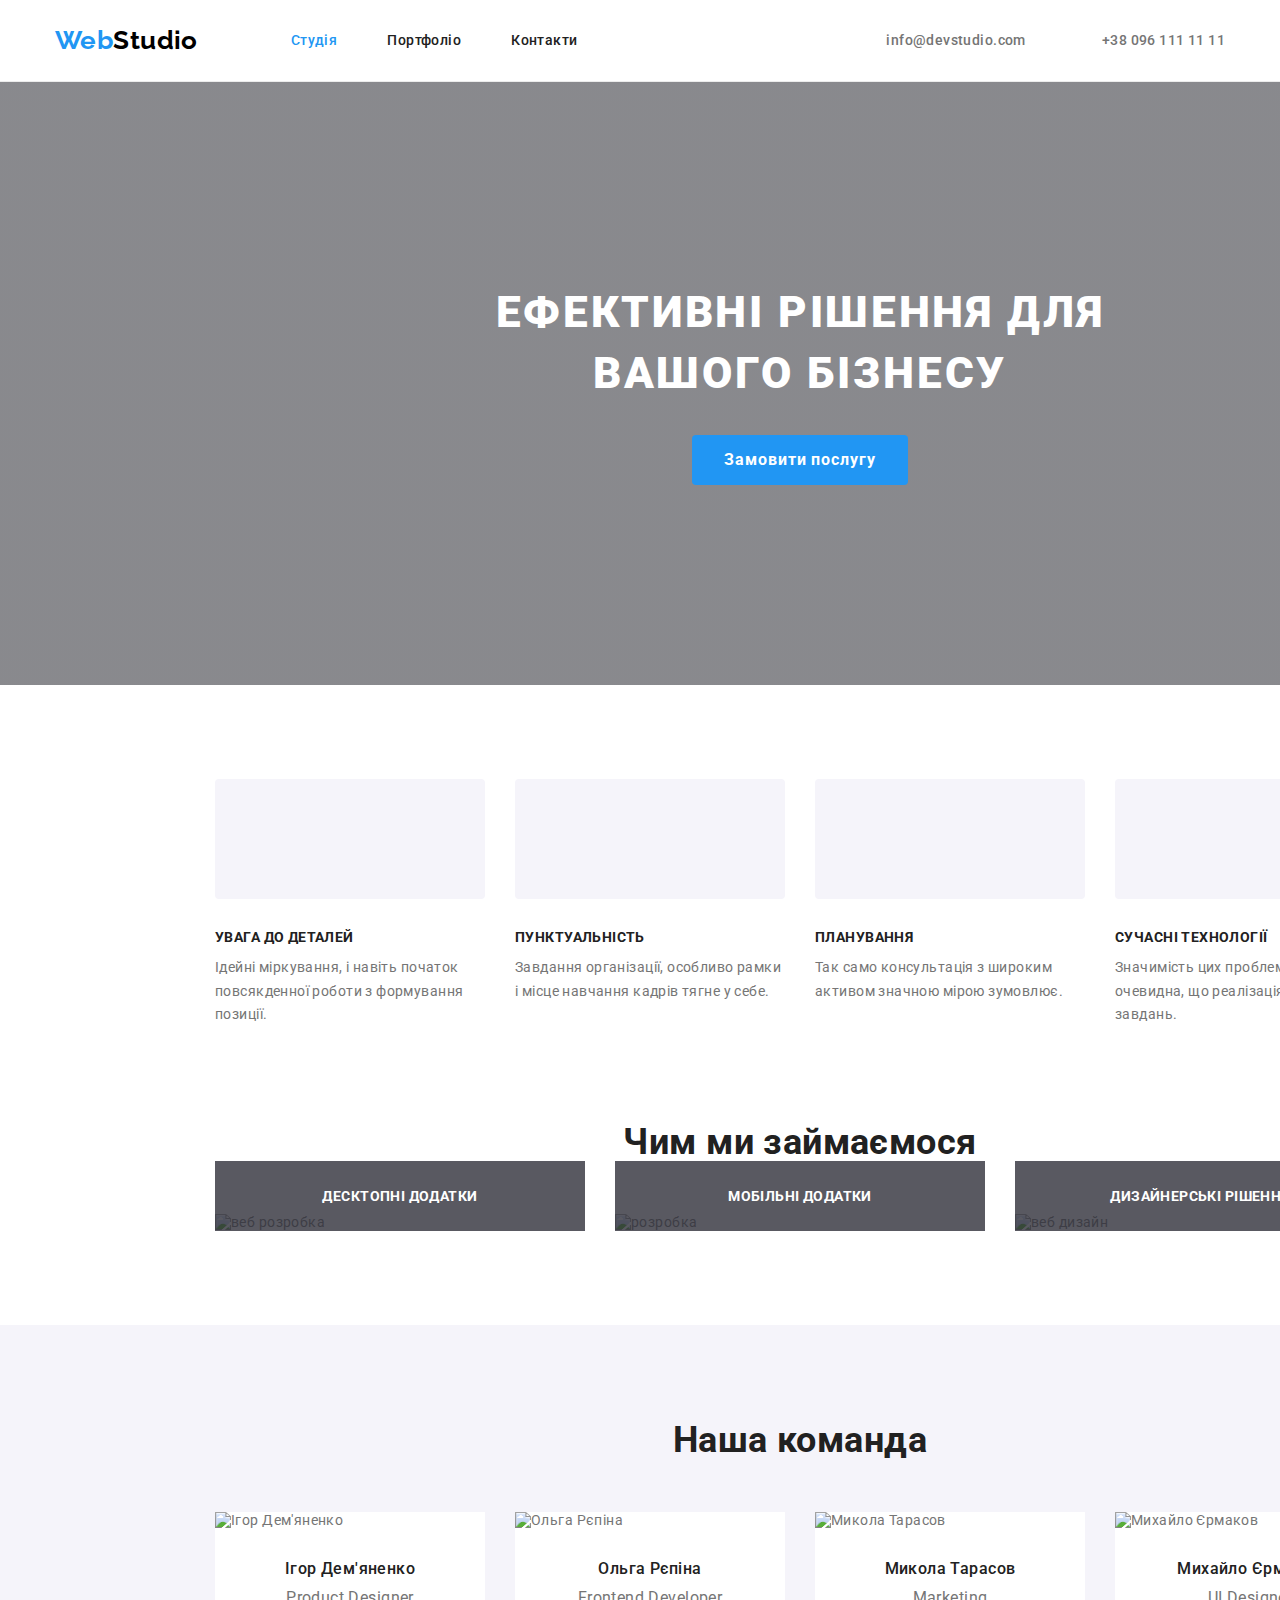
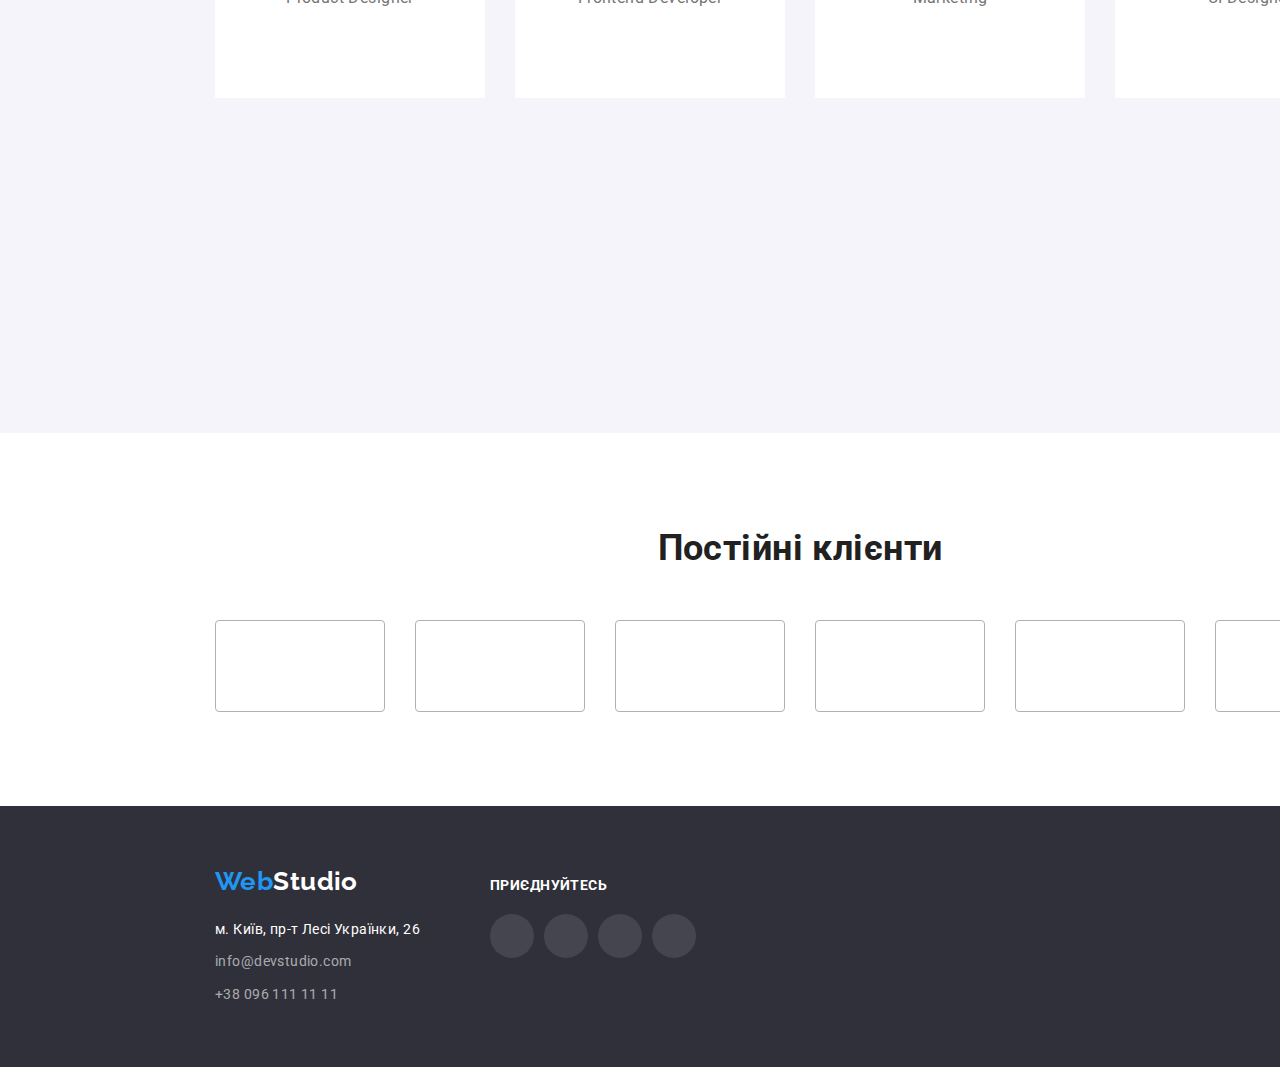
==== index.html @ 826a5e46 "відкорегував ширину секцій" ====
<!DOCTYPE html>
<html lang="uk">
  <head>
    <meta charset="UTF-8" />
    <meta http-equiv="X-UA-Compatible" content="IE=edge" />
    <meta name="viewport" content="width=device-width, initial-scale=1.0" />
    <title>Веб Студія</title>
    <link rel="preconnect" href="https://fonts.googleapis.com" />
    <link rel="preconnect" href="https://fonts.gstatic.com" crossorigin />
    <link
      href="https://fonts.googleapis.com/css2?family=Raleway:wght@700&family=Roboto:wght@400;500;700;900&display=swap"
      rel="stylesheet"
    />
    <link
      rel="stylesheet"
      href="https://cdnjs.cloudflare.com/ajax/libs/modern-normalize/1.1.0/modern-normalize.min.css"
    />
    <link rel="stylesheet" href="./css/style.css" />
  </head>
  <body>
    <header class="header">
      <div class="container main-nav">
        <nav class="main-nav">
          <a href="./index.html" class="logo" lang="en"
            ><span class="web">Web</span>Studio</a
          >
          <ul class="menu">
            <li class="item">
              <a href="./index.html" class="link current">Студія</a>
            </li>
            <li class="item">
              <a href="./portfolio.html" class="link">Портфоліо</a>
            </li>
            <li class="item"><a href="" class="link">Контакти</a></li>
          </ul>
        </nav>
        <ul class="contact-header">
          <li class="item mail">
            <a href="mailto:info@devstudio.com" class="link"
              >
              <svg class="cont">
                <use href="./images/icons.svg#icon-mail"></use>
              </svg>
              info@devstudio.com</a
            >
          </li>
          <li class="item tel">
            <a href="tel:+380961111111" class="link"> <svg class="cont">
              <use href="./images/icons.svg#icon-tel"></use>
            </svg>+38 096 111 11 11</a>
          </li>
        </ul>
      </div>
    </header>
    <main>
      <section class="hero">
        <div class="container">
          <h1 class="hero-title">Ефективні рішення для вашого бізнесу</h1>
          <button type="button" class="hero-button">Замовити послугу</button>
          <!-- <div class="backdrop">
            <div class="modal"></div>
          </div> -->
        </div>
      </section>
      <section class="section section-studia plus">
        <div class="container">
          <h2 class="title none">Наші плюси</h2>
          <ul class="pluses">
            <li class="pluses-box">
              <div class="icon-pluses-box">
                <svg class="icon-pluses">
                  <use
                    href="./images/icons.svg#icon-antenna"></use>
                </svg>
              </div>
              <h3 class="small-title">увага до деталей</h3>
              <p class="text">
                Ідейні міркування, і навіть початок повсякденної роботи з
                формування позиції.
              </p>
            </li>
            <li class="pluses-box">
              <div class="icon-pluses-box">
                  <svg class="icon-pluses">
                      <use href="./images/icons.svg#icon-clock"></use>
                    </svg>
              </div>
              <h3 class="small-title">пунктуальність</h3>
              <p class="text">
                Завдання організації, особливо рамки і місце навчання кадрів
                тягне у себе.
              </p>
            </li>
            <li class="pluses-box">
              <div class="icon-pluses-box">
                <svg class="icon-pluses">
                    <use href="./images/icons.svg#icon-diagram"></use>
                  </svg>
            </div>
              <h3 class="small-title">планування</h3>
              <p class="text">
                Так само консультація з широким активом значною мірою зумовлює.
              </p>
            </li>
            <li class="pluses-box">
              <div class="icon-pluses-box">
                <svg class="icon-pluses">
                    <use href="./images/icons.svg#icon-astronaut"></use>
                  </svg>
            </div>
              <h3 class="small-title">сучасні технології</h3>
              <p class="text">
                Значимість цих проблем настільки очевидна, що реалізація
                планових завдань.
              </p>
            </li>
          </ul>
        </div>
      </section>
      <section class="section section-studia">
        <div class="container work">
          <h2 class="title">Чим ми займаємося</h2>
          <ul class="list">
            <li class="employment">
                <div class="image-list">
                  <img src="./images/web.jpg" alt="веб розробка" width="370" />
                </div>
                <p class="text-employment">Десктопні додатки</p>
            </li>
            <li class="employment">
              <div class="image-list">
                <img src="./images/development.jpg" alt="розробка" width="370" />
              </div>
                <p class="text-employment">Мобільні додатки</p>
            </li>
            <li class="employment">
              <div class="image-list">
                <img src="./images/design.jpg" alt="веб дизайн" width="370" />
              </div>
                <p class="text-employment">Дизайнерські рішення</p>
            </li>
          </ul>
        </div>
      </section>
      <section class="section section-studia section-team">
        <div class="container">
          <h2 class="title">Наша команда</h2>
          <ul class="team">
            <li class="listed">
              <img src="./images/igor.jpg" alt="Ігор Дем'яненко" width="270" />
              <div class="team-list">
                <h3 class="name">Ігор Дем'яненко</h3>
              <p class="job" lang="en">Product Designer</p>
              <ul class="social-sites">
                <li>
                  <a href="https://www.instagram.com/" target="_blank" rel="noreferrer noopener" class="social-sites-link">        
                  <svg class="social-icon">
                    <use href="./images/icons.svg#icon-instagram"></use>
                  </svg>
              </a>
            </li>
               <li>
                <a href="https://twitter.com/?lang=ru" target="_blank" rel="noreferrer noopener" class="social-sites-link">
                  <svg class="social-icon">
                    <use href="./images/icons.svg#icon-twitter"></use>
                  </svg>
                </a>
               </li>
                <li>
                  <a href="https://uk-ua.facebook.com/" target="_blank" rel="noreferrer noopener" class="social-sites-link">
                    <svg class="social-icon">
                      <use href="./images/icons.svg#icon-facebook"></use>
                    </svg>
                  </a>
                </li>
                <li>
                  <a href="https://ua.linkedin.com/" target="_blank" rel="noreferrer noopener" class="social-sites-link">
                    <svg class="social-icon">
                      <use href="./images/icons.svg#icon-linkedin"></use>
                    </svg>
                  </a>
                </li>
              </ul>
              </div>
            </li>
            <li class="listed">
              <img src="./images/olga.jpg" alt="Ольга Рєпіна" width="270" />
              <div class="team-list">
              <h3 class="name">Ольга Рєпіна</h3>
              <p class="job" lang="en">Frontend Developer</p>
              <ul class="social-sites">
                <li>
                  <a href="https://www.instagram.com/" target="_blank" rel="noreferrer noopener" class="social-sites-link">        
                  <svg class="social-icon">
                    <use href="./images/icons.svg#icon-instagram"></use>
                  </svg>
              </a>
            </li>
               <li>
                <a href="https://twitter.com/?lang=ru" target="_blank" rel="noreferrer noopener" class="social-sites-link">
                  <svg class="social-icon">
                    <use href="./images/icons.svg#icon-twitter"></use>
                  </svg>
                </a>
               </li>
                <li>
                  <a href="https://uk-ua.facebook.com/" target="_blank" rel="noreferrer noopener" class="social-sites-link">
                    <svg class="social-icon">
                      <use href="./images/icons.svg#icon-facebook"></use>
                    </svg>
                  </a>
                </li>
                <li>
                  <a href="https://ua.linkedin.com/" target="_blank" rel="noreferrer noopener" class="social-sites-link">
                    <svg class="social-icon">
                      <use href="./images/icons.svg#icon-linkedin"></use>
                    </svg>
                  </a>
                </li>
              </ul>
            </div>
            </li>
            <li class="listed">
              <img src="./images/mikola.jpg" alt="Микола Тарасов" width="270" />
              <div class="team-list">
              <h3 class="name">Микола Тарасов</h3>
              <p class="job" lang="en">Marketing</p>
              <ul class="social-sites">
                <li>
                  <a href="https://www.instagram.com/" target="_blank" rel="noreferrer noopener" class="social-sites-link">        
                  <svg class="social-icon">
                    <use href="./images/icons.svg#icon-instagram"></use>
                  </svg>
              </a>
            </li>
               <li>
                <a href="https://twitter.com/?lang=ru" target="_blank" rel="noreferrer noopener" class="social-sites-link">
                  <svg class="social-icon">
                    <use href="./images/icons.svg#icon-twitter"></use>
                  </svg>
                </a>
               </li>
                <li>
                  <a href="https://uk-ua.facebook.com/" target="_blank" rel="noreferrer noopener" class="social-sites-link">
                    <svg class="social-icon">
                      <use href="./images/icons.svg#icon-facebook"></use>
                    </svg>
                  </a>
                </li>
                <li>
                  <a href="https://ua.linkedin.com/" target="_blank" rel="noreferrer noopener" class="social-sites-link">
                    <svg class="social-icon">
                      <use href="./images/icons.svg#icon-linkedin"></use>
                    </svg>
                  </a>
                </li>
              </ul>
            </div>
            </li>
            <li class="listed">
              <img src="./images/micha.jpg" alt="Михайло Єрмаков" width="270" />
              <div class="team-list">
              <h3 class="name">Михайло Єрмаков</h3>
              <p class="job" lang="en">UI Designer</p>
              <ul class="social-sites">
                <li>
                  <a href="https://www.instagram.com/" target="_blank" rel="noreferrer noopener" class="social-sites-link">        
                  <svg class="social-icon">
                    <use href="./images/icons.svg#icon-instagram"></use>
                  </svg>
              </a>
            </li>
               <li>
                <a href="https://twitter.com/?lang=ru" target="_blank" rel="noreferrer noopener" class="social-sites-link">
                  <svg class="social-icon">
                    <use href="./images/icons.svg#icon-twitter"></use>
                  </svg>
                </a>
               </li>
                <li>
                  <a href="https://uk-ua.facebook.com/" target="_blank" rel="noreferrer noopener" class="social-sites-link">
                    <svg class="social-icon">
                      <use href="./images/icons.svg#icon-facebook"></use>
                    </svg>
                  </a>
                </li>
                <li>
                  <a href="https://ua.linkedin.com/" target="_blank" rel="noreferrer noopener" class="social-sites-link">
                    <svg class="social-icon">
                      <use href="./images/icons.svg#icon-linkedin"></use>
                    </svg>
                  </a>
                </li>
              </ul>
            </li>
          </ul>
        </div>
        </div>
      </section>
      <section class="section section-studia sectin-clients">
        <div class="container">
        <h2 class="title">Постійні клієнти</h2>
        <ul class="clients-list">
          <li class="client-list">
            <a href="" class="clients-link">        
              <svg class="clients-icon">
                <use href="./images/icons.svg#icon-client-1"></use>
              </svg>
          </a>
          </li>
          <li class="client-list">
            <a href="" class="clients-link">        
              <svg class="clients-icon">
                <use href="./images/icons.svg#icon-client-2"></use>
              </svg>
          </a>
          </li>
        <li class="client-list">
          <a href="" class="clients-link">        
            <svg class="clients-icon">
              <use href="./images/icons.svg#icon-client-3"></use>
            </svg>
        </a>
        </li>
      <li class="client-list">
        <a href="" class="clients-link">        
          <svg class="clients-icon">
            <use href="./images/icons.svg#icon-client-4"></use>
          </svg>
      </a>
      </li>
    <li class="client-list">
      <a href="" class="clients-link">        
        <svg class="clients-icon">
          <use href="./images/icons.svg#icon-client-5"></use>
        </svg>
    </a>
    </li>
  <li class="client-list">
    <a href="" class="clients-link">        
      <svg class="clients-icon">
        <use href="./images/icons.svg#icon-client-6"></use>
      </svg>
  </a>
  </li>
        </ul>
        </div>
      </section>
    </main>
    <footer class="footer">
      <div class="container footer-container">
        <div>
        <a href="./index.html" lang="en" class="logo-footer"
          ><span class="web">Web</span>Studio</a
        >
        <address>
          <ul class="contact-footer">
            <li class="address">
              <a
                href="https://www.google.com/maps/d/viewer?hl=ru&ie=UTF8&msa=0&ll=50.43647800000004%2C30.527334000000003&spn=0%2C0&source=embed&mid=1IC2cPqot0qdUVytNvd6RFveTOpM&z=17"
                target="_blank"
                rel="noreferrer noopener"
                class="link address"
                >м. Київ, пр-т Лесі Українки, 26</a
              >
            </li>
            <li class="address">
              <a href="mailto:info@devstudio.com" class="link"
                >info@devstudio.com</a
              >
            </li>
            <li>
              <a href="tel:+380961111111" class="link last"
                >+38 096 111 11 11</a
              >
            </li>
          </ul>
        </address>
      </div>
        <div class="social-footer"><p class="join">приєднуйтесь</p>
        <ul class="social-sites-footer">
          <li class="soc">
            <a href="https://www.instagram.com/" target="_blank" rel="noreferrer noopener"  class="social-sites-link">        
              <svg class="social-icon">
                <use href="./images/icons.svg#icon-instagram"></use>
              </svg>
          </a>
          </li>
          <li class="soc">
            <a href="https://twitter.com/?lang=ru" target="_blank" rel="noreferrer noopener" class="social-sites-link">
              <svg class="social-icon">
                <use href="./images/icons.svg#icon-twitter"></use>
              </svg>
            </a>
          </li>
          <li class="soc">
            <a href="https://uk-ua.facebook.com/" target="_blank" rel="noreferrer noopener" class="social-sites-link">
              <svg class="social-icon">
                <use href="./images/icons.svg#icon-facebook"></use>
              </svg>
            </a>
          </li>
          <li class="soc">
            <a href="https://ua.linkedin.com/" target="_blank" rel="noreferrer noopener" class="social-sites-link">
              <svg class="social-icon">
                <use href="./images/icons.svg#icon-linkedin"></use>
              </svg>
            </a>
          </li>
        </ul>
        </div>
      </div>
    </footer>
  </body>
</html>
---- css/style.css ----
/* font-family: 'Oleo Script', cursive;
font-family: 'Raleway', sans-serif;
font-family: 'Roboto', sans-serif; */
:root {
  --logo-color: #000000;
  --primary-text-color: #757575;
  --title-text-color: #212121;
  --accent-color: #2196f3;
  --header-bg-color: #ffffff;
  --primary-bg-color: #f5f5f5;
  --secondary-bg-color: #f5f4fa;
  --hero-bg-color: #2f303a;
  --contact-footer-color: rgba(255, 255, 255, 0.6);
  --color-button-filters: rgba(33, 33, 33, 1);
  --border-header-color: rgba(236, 236, 236, 1);
}

body {
  font-family: 'Roboto', sans-serif;
  font-size: 14px;
  line-height: 1.2;
  letter-spacing: 0.03em;
  color: var(--primary-text-color);
  background-color: var(--header-bg-color);
}

h1,
h2,
h3,
h4,
h5,
h6 {
  margin: 0;
}

img {
  display: block;
  max-width: 100%;
  height: auto;
}
/* прибираємо зайвий заголовок з головної сторінки */
.none {
    position: absolute;
    width: 1px;
    height: 1px;
    margin: -1px;
    border: 0;
    padding: 0;
    clip: rect(0 0 0 0);
    overflow: hidden;
  }

ul {
  margin: 0;
  padding: 0;
  list-style: none;
}

a {
  text-decoration: none;
}

/* хедер */

.header {
  border-bottom: 1px solid var(--border-header-color);
}

.logo {
  display: block;
  margin-left: 0;
  margin-right: 93px;

  font-family: 'Raleway', sans-serif;
  font-weight: 700;
  font-size: 26px;
  color: var(--logo-color);
}

.web {
  color: var(--accent-color);
}

/* меню */

.link.current {
  color: var(--accent-color);
}

.menu {
  display: flex;
}

.main-nav {
  display: flex;
  align-items: center;
}

.menu li + li {
  margin-left: 50px;
}

/* .menu li:not(:last-child) {
  margin-right: 50px;
} */
/* .menu li {
  margin-right: 50px;
}
.menu li:last-child {
  margin-right: 0;
} */

.menu a {
  display: block;
  padding-top: 32px;
  padding-bottom: 32px;
  font-weight: 500;
  color: var(--title-text-color);
}

.menu .link:hover,
.menu .link:focus {
  color: var(--accent-color);
}

/* контакти хедера*/

.contact-header {
  display: flex;
  margin-left: auto; 
}

.contact-header .item {
  color: #757575;
}

.contact-header .item + .item {
  margin-left: 50px;
}

.contact-header .link {
  width: 100%;
  display: flex;
  align-items: center;
  font-weight: 500;
  color: currentColor;
}

.mail {
  height: 16px;
}

.tel {
  height: 16px;
}

.cont {
  width: 16px;
  height: 12px;
  margin-right: 10px;
  fill: currentColor;
}

.cont:hover,
.cont:focus {
  fill: var(--accent-color);
}

.contact-header .link:hover,
.contact-header .link:focus {
  color: var(--accent-color);
}

/* main */

/* секції */

.section {
  min-width: 1600px;
  padding-top: 94px;
  padding-bottom: 94px;
}

/* герой */

.hero {
  display: flex;
  margin-left: auto;
  margin-right: auto;
  padding-top: 200px;
  padding-bottom: 200px;
  width: 1600px;
  min-height: 600px;
  background-image: linear-gradient(
    to right,
    rgba(47, 48, 58, 0.4),
    rgba(47, 48, 58, 0.4)
  ), url(../images/fon-hero.jpg);
  background-color: rgba(196, 196, 196, 1);
}

.hero-title {
  margin-left: auto;
  margin-right: auto;
  width: 696px;
  font-weight: 900;
  font-size: 44px;
  line-height: 1.4;
  letter-spacing: 0.06em;
  color: var(--header-bg-color);
  text-align: center;
  text-transform: uppercase;
}

.hero-button {
  display: block;
  min-width: 216px;
  height: 50px;
  margin-top: 30px;
  margin-left: auto;
  margin-right: auto;
  padding: 0;
  border-radius: 4px;
  border: none;

  cursor: pointer;

  font-weight: 700;
  font-size: 16px;
  line-height: 1.9;
  letter-spacing: 0.06em;
  text-align: center;
  color: var(--header-bg-color);
  background-color: var(--accent-color);
}

.hero-button:hover,
.hero-button:focus {
  width: 216px;
  height: 50px;
  margin-left: auto;
  margin-right: auto;
  margin-top: 30px;
}

/* Наші плюси */

.section.plus {
  padding-bottom: 0;
}

.pluses {
  display: flex;
  justify-content: center;
}

.pluses-box {
  width: 270px;
}

.pluses-box + .pluses-box {
  margin-left: 30px;
}

.section-studia .title {
  margin-top: 0;
  margin-bottom: 50px;
  font-weight: 700;
  font-size: 36px;
  text-align: center;
  color: var(--title-text-color);
}

.small-title {
  margin-top: 0;
  margin-bottom: 0;
  font-weight: 700;
  font-size: 14px;
  text-transform: uppercase;
  color: var(--title-text-color);
}

.text {
  margin-top: 10px;
  margin-bottom: 0;
  line-height: 1.7;
}

/* чим ми займаємося */

.work .list {
  display: flex;
  justify-content: center;
  margin-top: 50px;
}

.list li + li {
  margin-left: 30px;
}
/* наша команда */

.section-team {
  width: 1600px;
  margin: 0 auto;
  min-height: 708px;
}

.section-team {
  background-color: var(--secondary-bg-color);
}

.listed {
  background-color: var(--header-bg-color);
}

.team-list {
  padding-top: 30px;
  padding-bottom: 30px;
}

.social-sites li {
  width: 44px;
  height: 44px;
  background-color: var(--header-bg-color);
}

.social-sites li:not(:last-child) {
  margin-right: 10px;
}

.team {
  display: flex;
  justify-content: center;
}

.team .listed + .listed {
  margin-left: 30px;
}
.name {
  margin-bottom: 0;
  font-weight: 500;
  font-size: 16px;
  text-align: center;
  color: var(--title-text-color);
}

.job {
  margin-top: 10px;
  margin-bottom: 16px;
  font-size: 16px;
  text-align: center;
}

/* футер */

.footer {
  width: 1600px;
  min-height: 252px;

  padding-top: 60px;
  padding-bottom: 60px;
  margin: 0 auto;

  background-color: var(--hero-bg-color);
}

.logo-footer {
  display: inline-block;
  margin-bottom: 20px;

  font-family: 'Raleway', sans-serif;
  font-weight: 700;
  font-size: 26px;
  color: var(--header-bg-color);
}

.contact-footer .address {
  margin-bottom: 9px;
}

.contact-footer .link {
  font-style: normal;
  line-height: 1.7;
  color: var(--contact-footer-color);
}

.link.last {
  padding: 0;
}

.link.address {
  color: var(--header-bg-color);
}

.contact-footer .link:hover,
.contact-footer .link:focus {
  color: var(--accent-color);
}

/* портфоліо */

/* фільтри */

.filtrs {
  display: flex;
  justify-content: center;
}

.filtrs .button {
  margin-left: 8px;
  padding: 6px 22px;
  border-radius: 4px;
  border: none;

  font-family: 'Roboto', sans-serif;
  font-weight: 500;
  font-size: 16px;
  line-height: 1.6;
  letter-spacing: 0.03em;
  text-align: center;
  color: var(--color-button-filters);
  background-color: var(--secondary-bg-color);
}

/* фільтри ховер і фокус */

.filtrs .button:hover,
.filtrs .button:focus {
  box-shadow: 0px 3px 1px rgba(0, 0, 0, 0.1), 0px 1px 2px rgba(0, 0, 0, 0.08),
    0px 2px 2px rgba(0, 0, 0, 0.12);
  color: var(--header-bg-color);
  background-color: var(--accent-color);
}

/* результат фільтра */

.list-filters {
  display: flex;
  flex-wrap: wrap;
  gap: 30px;
  margin-top: 50px;
}

/* .list-filters .list-card + .list-card {
  margin-left: 30px;
} */

.list-card {
  flex-basis: calc((100% - 60px) / 3);
}

.card:hover,
.card:focus {
  box-shadow: 0px 1px 1px rgba(0, 0, 0, 0.12), 0px 4px 4px rgba(0, 0, 0, 0.06), 1px 4px 6px rgba(0, 0, 0, 0.16);
}

.cards {
  padding: 20px 24px;
  background-color: var(--header-bg-color);
  border-left: 1px solid #eeeeee;
  border-right: 1px solid #eeeeee;
  border-bottom: 1px solid #eeeeee;
}

.card {
  display: block;
}

.card .service-name {
  margin-top: 0;
  margin-bottom: 4px;
  font-weight: 700;
  font-size: 18px;
  line-height: 2;
  letter-spacing: 00.06em;
  color: var(--title-text-color);
}

.service-type {
  margin-top: 0;
  margin-bottom: 0;
  font-size: 16px;
  line-height: 1.9;
  color: var(--primary-text-color);
}

/* контейнери */

.container {
  padding: 0 15px;
  margin-left: auto;
  margin-right: auto;
  width: 1200px;
}

/* стилізація іконок секції плюси */

.icon-pluses-box {
  width: 270px;
  height: 120px;
  margin-bottom: 30px;
  display: flex;
  justify-content: center;
  align-items: center;
  background-color: var(--secondary-bg-color);
  border-radius: 4px;
  /* outline: 1px red solid; */
}

.icon-pluses {
  width: 70px;
  height: 70px;
}
/* 
.mail {
display: flex;
}
.mail-icon {
  width: 16px;
  height: 12px;
} */

/* посилання на соціальні сайти .svg */
.social-sites {
  display: flex;
  justify-content: center;

}

.social-sites-link {
  display: flex;
  width: 100%;
  height: 100%;
  justify-content: center;
  align-items: center;
  border-radius: 50%;
  color: #afb1b8;
  /* outline: 1px solid green; */
}

.social-sites-link:not(:last-child) {
  margin-right: 10px;
}

.social-icon {
  width: 20px;
  height: 20px;
  fill: currentColor;
}

.social-sites-link:hover,
.social-sites-link:focus {
  color: var(--header-bg-color);
  background-color: var(--accent-color);
}
.social-icon:hover,
.social-icon:focus {
  fill: currentColor;
}

/* icons clients */

.clients-list {
  display: flex;
  justify-content: center;
}

.client-list {
  width: 170px;
  height: 92px;
}

.client-list:not(:last-child) {
  margin-right: 30px;
}

.clients-link {
  width: 100%;
  height: 100%;

  display: flex;
  justify-content: center;
  align-items: center;
  border: 1px solid #AFB1B8;
  border-radius: 4px;
  color: #afb1b8;
}

.clients-icon {
  width: 106px;
  height: 60px;
  fill: currentColor;
}

.clients-link:hover,
.clients-link:focus {
  color: var(--accent-color);
  border-color: var(--accent-color);
}

.clients-icon:hover,
.clients-icon:focus {
  fill: currentColor;
}

/* приєднуйтесь футер */

.join {
  margin-top: 0;
  margin-bottom: 20px;

  font-weight: 700;
  text-transform: uppercase;
  color: var(--header-bg-color);
}

.social-footer {
  margin-left: 70px;
}

.footer-container {
  display: flex;
  align-items: baseline;
}

.social-sites-footer {
  display: flex;
  justify-content: center;
}

.soc {
  width: 44px;
  height: 44px;
  margin-bottom: 0;
  border-radius: 50%;
  background-color: rgba(255, 255, 255, 0.1);
}

.soc:not(:last-child) {
  margin-right: 10px;
}

.soc .social-icon {
  fill: var(--header-bg-color);
}

/* ховер для карток "портфоліо"*/

.card {
position: relative;
}

.card::before {
  display: inline-block;
  content: "";

  position: absolute;
  width: 100%;
  height: 294px;
  
  background-color: rgba(33, 150, 243, 0.9);
  opacity: 0;
}

.hover-text {
  position: absolute;
  width: 322px;
  height: 168px;
  margin: 0;
  padding: 0;

  top: 63px;
  left: 24px;

  font-size: 18px;
  line-height: 1.5;
  color: var(--header-bg-color);

  overflow: hidden;
  opacity: 0;
}

/* робимо видимими */

.card:hover::before {
  opacity: 1;
}

.card:hover .hover-text {
  opacity: 1;
}

/* позиціонування секції "чим ми займаємось" */

.employment {
  position: relative;
}

.image-list {
  position: relative;
}

.image-list::before {
  content: '';

  display: inline-block;
  position: absolute;
  width: 100%;
  min-height: 70px;
  bottom: 0;
  background-color: rgba(47, 48, 58, 0.8);
}

.text-employment {
  position: absolute;
  width: 100%;
  min-height: 70px;

  display: flex;
  justify-content: center;
  align-items: center;
  margin: 0;
  padding: 0;
  bottom: 0;

  font-weight: 700;
  color: var(--header-bg-color);
  text-transform: uppercase;
  text-align: center;
}

/* модельне выкно */


.backdrop {
  position: fixed;
  top: 0;
  left: 0;
  width: 1600px;
  min-height: 1024px;
  
  background-color: rgba(0, 0, 0, 0.2);
}

.modal {
  position: absolute;
  min-width: 528px;
  min-height: 581px;
  top: 50%;
  left: 50%;
  transform: translate(-50%, -50%);
  box-shadow: 0px 1px 3px rgba(0, 0, 0, 0.12), 0px 1px 1px rgba(0, 0, 0, 0.14), 0px 2px 1px rgba(0, 0, 0, 0.2);
  border-radius: 4px;

  background-color: var(--header-bg-color);
}
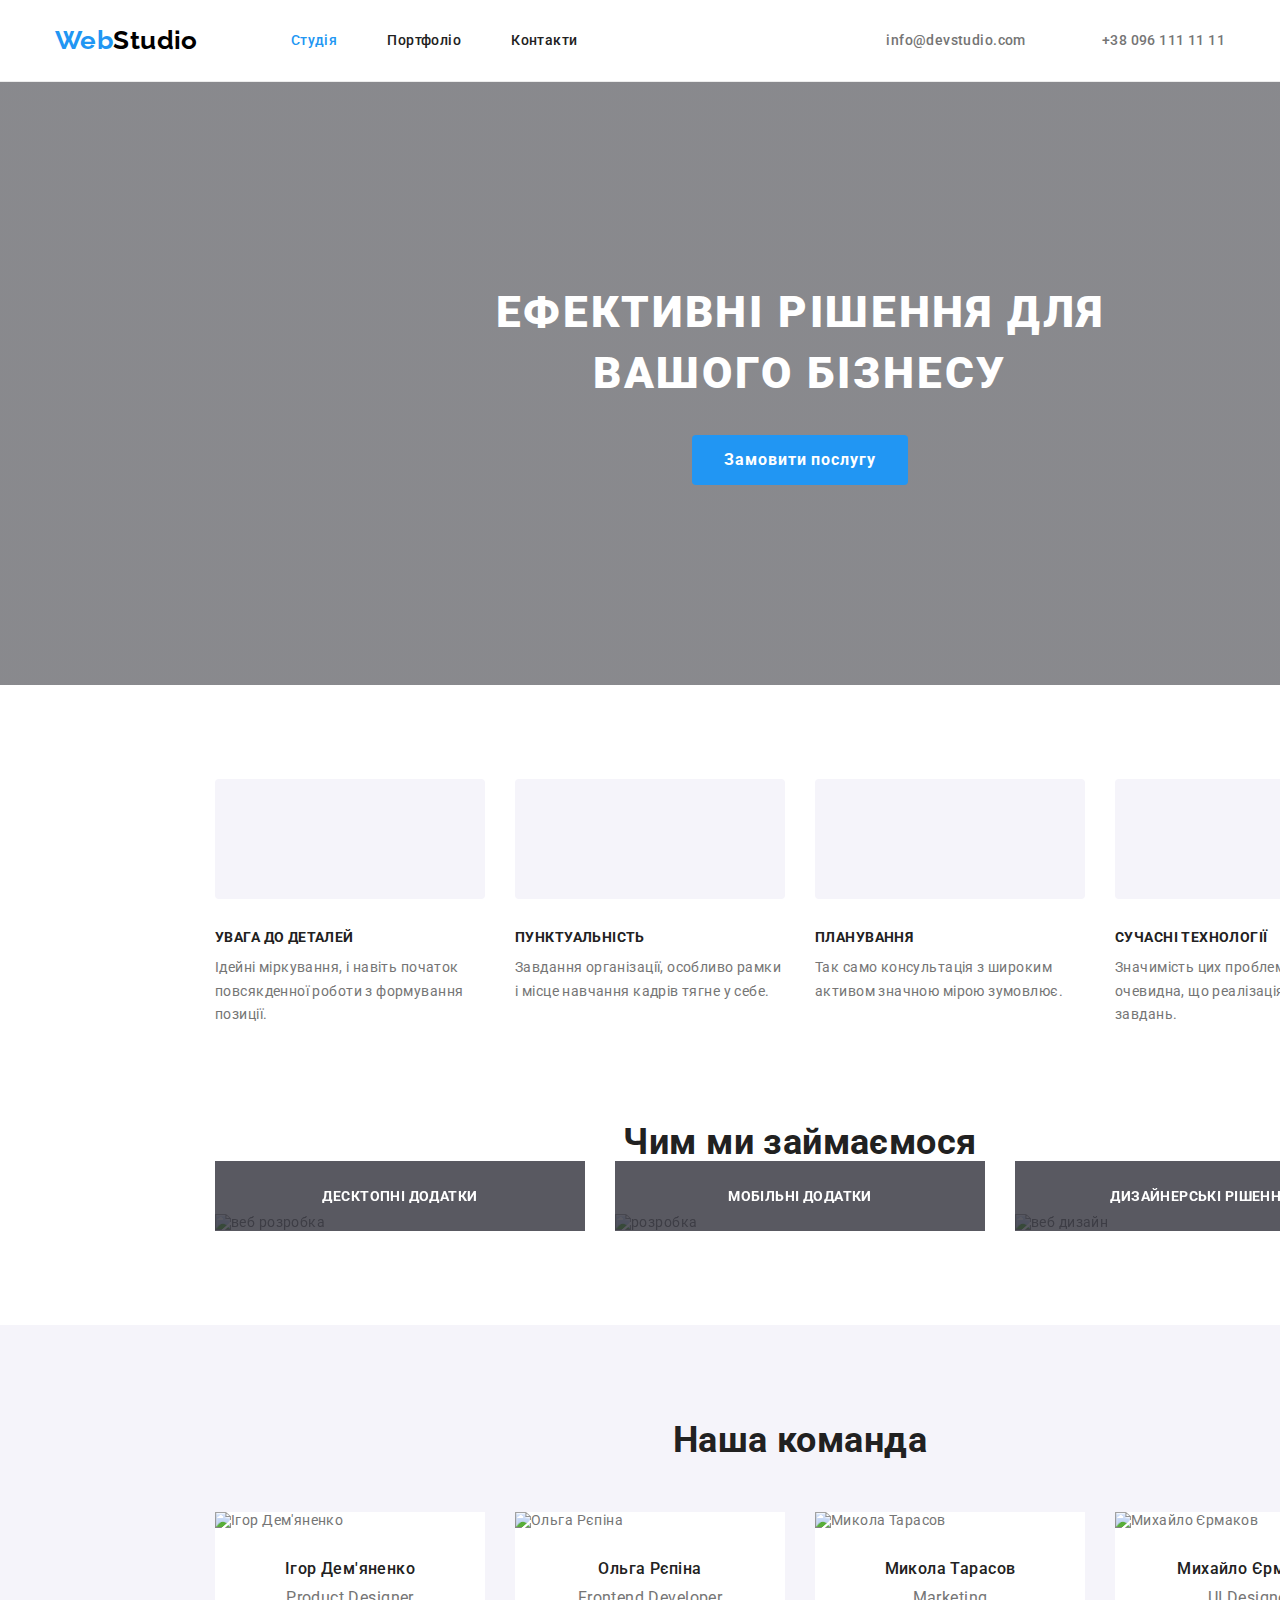
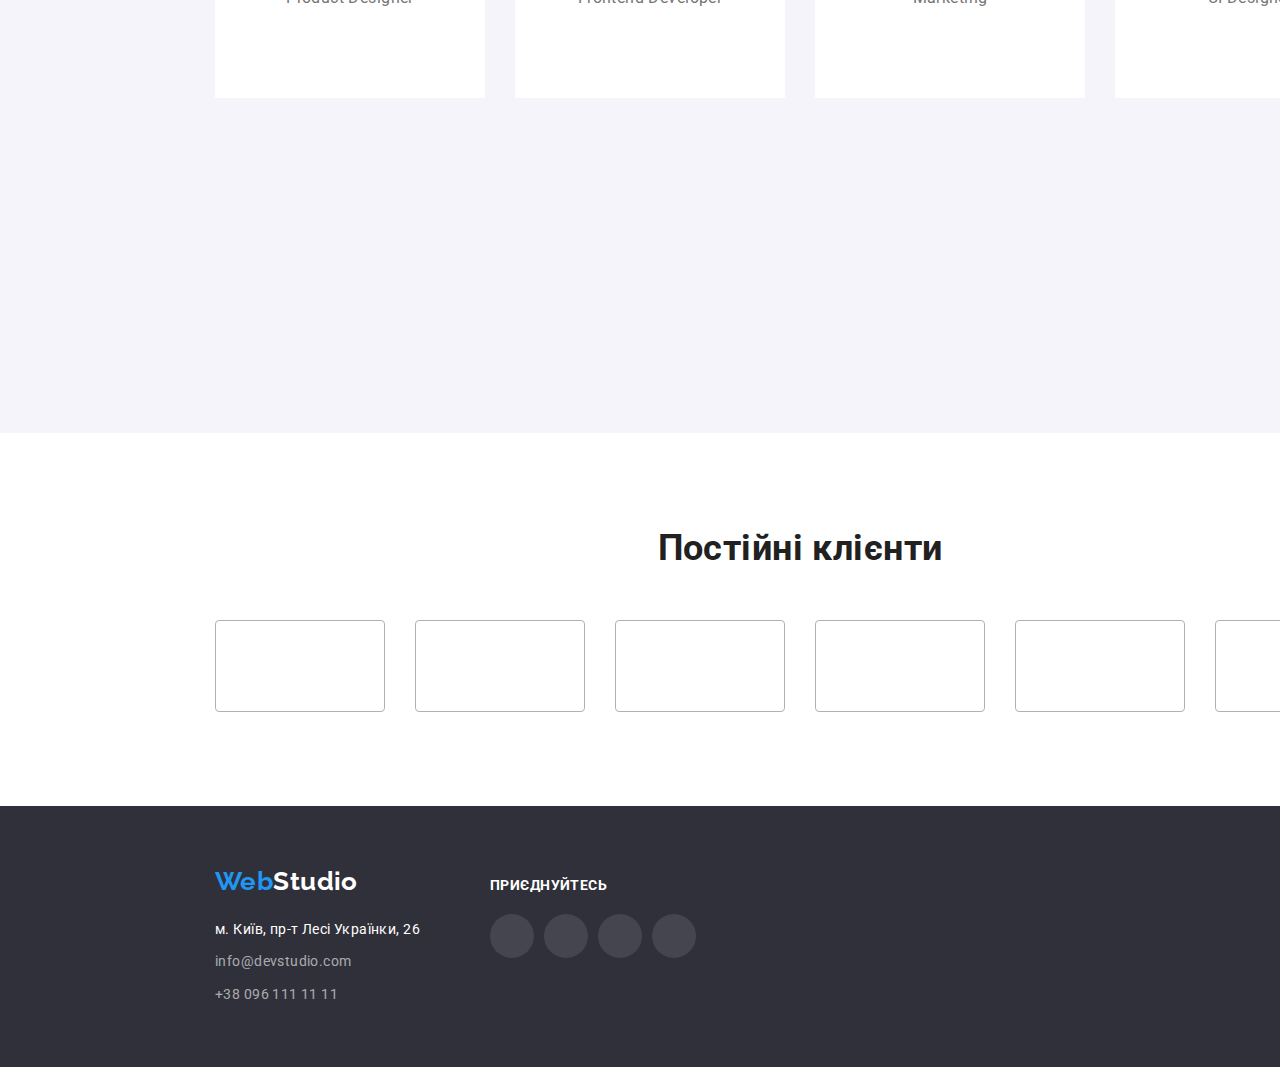
==== commit debf2dd2: "модельне вікно" ====
--- a/index.html
+++ b/index.html
@@ -56,10 +56,14 @@
       <section class="hero">
         <div class="container">
           <h1 class="hero-title">Ефективні рішення для вашого бізнесу</h1>
-          <button type="button" class="hero-button">Замовити послугу</button>
-          <!-- <div class="backdrop">
-            <div class="modal"></div>
-          </div> -->
+          <button type="button" class="hero-button" data-open-modal>Замовити послугу</button>
+          <div class="backdrop is-hidden" data-backdrop>
+            <div class="modal">
+            <button class="close-modal" data-close-modal>
+              <img src="./images/close-black.svg" alt="кнопка закрити" width="18px">
+            </button>
+          </div>
+        </div>
         </div>
       </section>
       <section class="section section-studia plus">
@@ -411,5 +415,25 @@
         </div>
       </div>
     </footer>
+    <script>
+      const refs = {
+        openModalBtn: document.querySelector("[data-open-modal]"),
+        closeModalBtn: document.querySelector("[data-close-modal]"),
+        backdrop: document.querySelector("[data-backdrop]"),
+      };
+
+      refs.openModalBtn.addEventListener("click", toggleModal);
+      refs.closeModalBtn.addEventListener("click", toggleModal);
+
+      refs.backdrop.addEventListener("click", logBackdropClick);
+
+      function toggleModal() {
+        refs.backdrop.classList.toggle("is-hidden");
+      }
+
+      function logBackdropClick() {
+        console.log("Это клик в бекдроп");
+      }
+    </script>
   </body>
 </html>
--- a/css/style.css
+++ b/css/style.css
@@ -736,21 +736,46 @@
   position: fixed;
   top: 0;
   left: 0;
-  width: 1600px;
-  min-height: 1024px;
+
+  width: 100%;
+  height: 100%;
   
   background-color: rgba(0, 0, 0, 0.2);
 }
 
+.backdrop.is-hidden {
+  opacity: 0;
+  pointer-events: none;
+}
+
 .modal {
   position: absolute;
-  min-width: 528px;
-  min-height: 581px;
   top: 50%;
   left: 50%;
   transform: translate(-50%, -50%);
+
+  min-width: 528px;
+  min-height: 581px;  
   box-shadow: 0px 1px 3px rgba(0, 0, 0, 0.12), 0px 1px 1px rgba(0, 0, 0, 0.14), 0px 2px 1px rgba(0, 0, 0, 0.2);
   border-radius: 4px;
 
   background-color: var(--header-bg-color);
+}
+
+.close-modal {
+  display: inline-block;
+  margin-left: 490px;
+  margin-top: 8px;
+
+  width: 30px;
+  height: 30px;
+
+  border: 1px solid rgba(0, 0, 0, 0.1);
+
+  background-color: var(--header-bg-color);
+}
+
+.close-icon {
+  width: 18px;
+  height: 18px;
 }